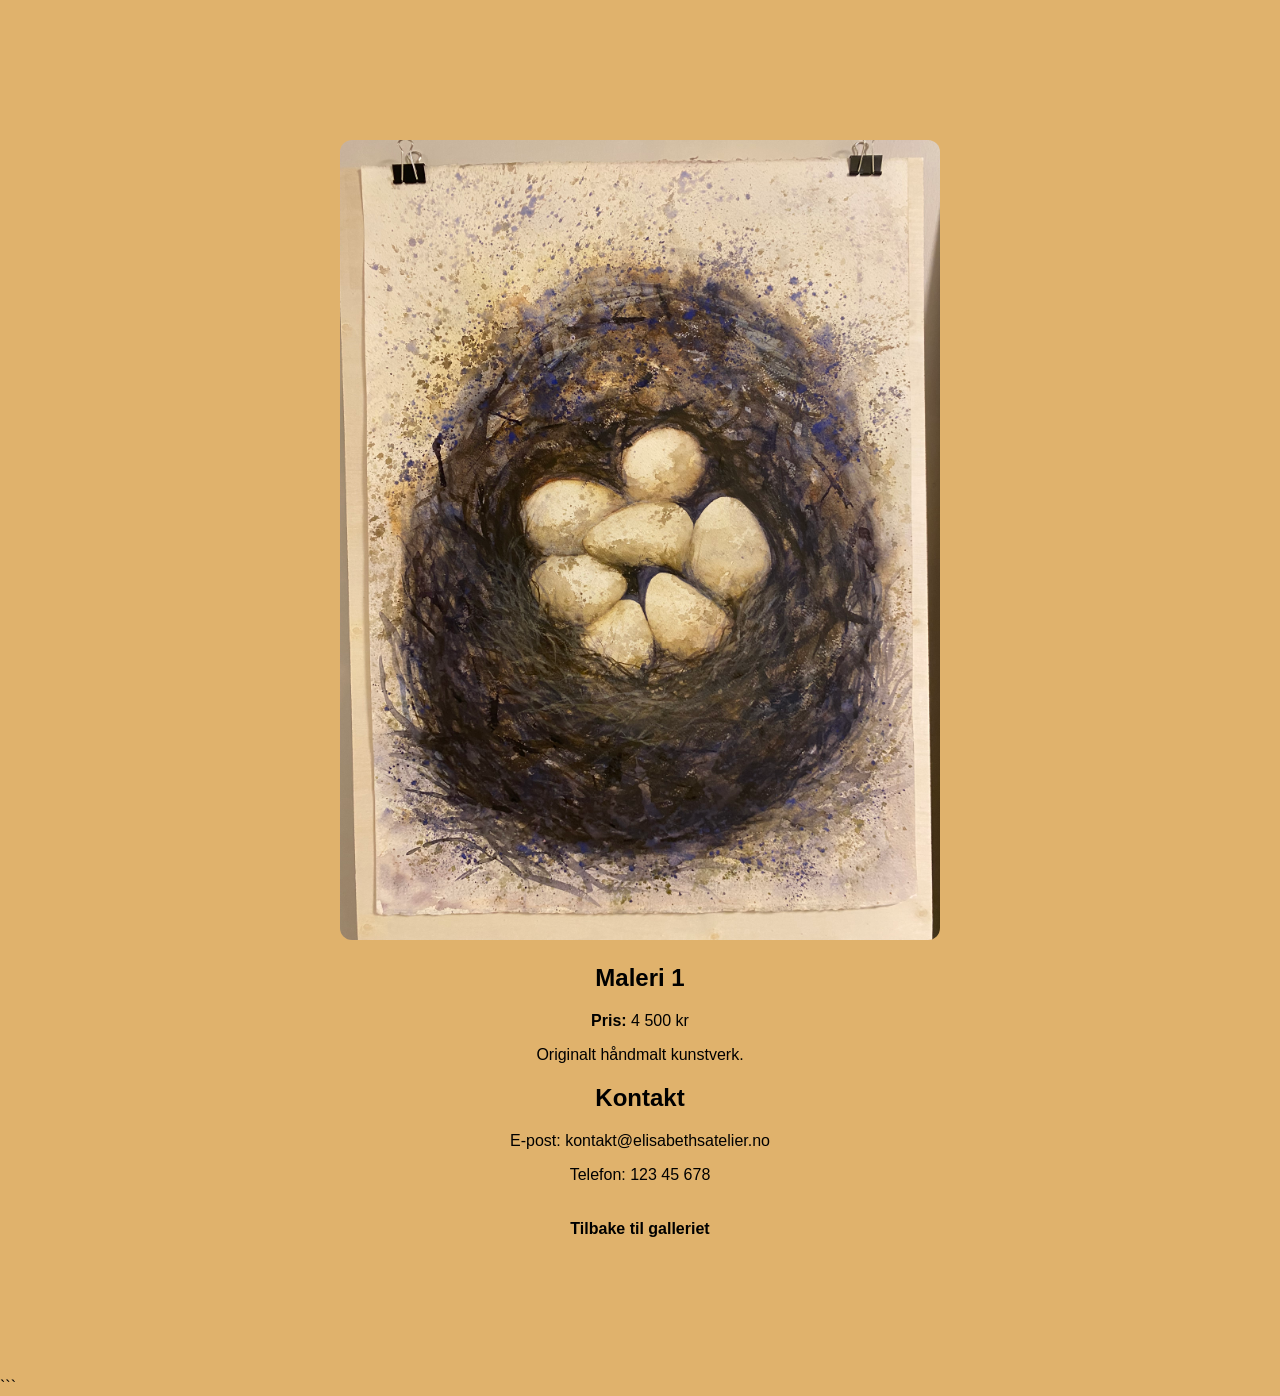
==== maleri1.html @ 206a84aa "Add files via upload" ====
<!DOCTYPE html>
<html lang="no">
<head>
  <meta charset="UTF-8">
  <meta name="viewport" content="width=device-width, initial-scale=1.0">
  <title>Maleri 1</title>

  <link rel="stylesheet" href="style.css">
</head>
<body>

<section class="painting-page">

  <img
    src="bilder/Fule_reir_mange_egg.jpeg"
    alt="Maleri 1">

  <h1>Maleri 1</h1>

  <p><strong>Pris:</strong> 4 500 kr</p>

  <p>
    Originalt håndmalt kunstverk.
  </p>

  <h2>Kontakt</h2>

  <p>E-post: kontakt@elisabethsatelier.no</p>

  <p>Telefon: 123 45 678</p>

  <a href="index.html">
    Tilbake til galleriet
  </a>

</section>

</body>
</html>
```
---- style.css ----
body {
  margin: 0;
  font-family: Arial, sans-serif;
  background-color: #e0b26c;
}

html {
  scroll-behavior: smooth;
}

nav {
  position: fixed;
  top: 0;
  left: 0;
  width: 100%;

  padding: 15px 30px;
  box-sizing: border-box;

  display: flex;
  justify-content: space-between;
  align-items: center;

  background: rgba(0, 0, 0, 0.2);
  backdrop-filter: blur(10px);

  z-index: 1000;
}

nav h2 {
  margin: 0;
}

.scroll-btn {
  text-decoration: none;
  color: black;
  font-weight: bold;
}

.hero {
  height: 100vh;

  display: flex;
  justify-content: center;
  align-items: center;

  background-image: url("https://images.unsplash.com/photo-1579783902614-a3fb3927b6a5");
  background-size: cover;
  background-position: center;
}

.hero h1 {
  color: rgb(241, 206, 140);

  background: rgba(0, 0, 0, 0.5);

  padding: 20px 40px;
  border-radius: 10px;

  font-size: 3rem;
}

.gallery {
  padding: 100px 50px;
}

.gallery h2 {
  text-align: center;
  margin-bottom: 40px;
  font-size: 2rem;
}

.gallery-grid {
  display: grid;

  grid-template-columns: repeat(auto-fit, minmax(280px, 1fr));

  gap: 25px;
}

.gallery-grid img {
  width: 100%;
  height: auto;

  object-fit: cover;

  border-radius: 12px;

  transition: transform 0.3s ease,
              box-shadow 0.3s ease;
}

.gallery-grid img:hover {
  transform: scale(1.04);

  box-shadow: 0 10px 25px rgba(0,0,0,0.25);
}

.painting-page {
  max-width: 800px;

  margin: 120px auto;

  padding: 20px;

  text-align: center;
}

.painting-page img {
  width: 100%;
  max-width: 600px;

  border-radius: 12px;
}

.painting-page h1 {
  margin-top: 20px;
}

.painting-page a {
  display: inline-block;

  margin-top: 20px;

  text-decoration: none;

  color: black;
  font-weight: bold;
}

@media (max-width: 768px) {

  nav {
    padding: 15px;
  }

  .hero h1 {
    font-size: 2rem;
    text-align: center;
  }

  .gallery {
    padding: 80px 20px;
  }

  .gallery-grid {
    grid-template-columns: 1fr;
  }
}
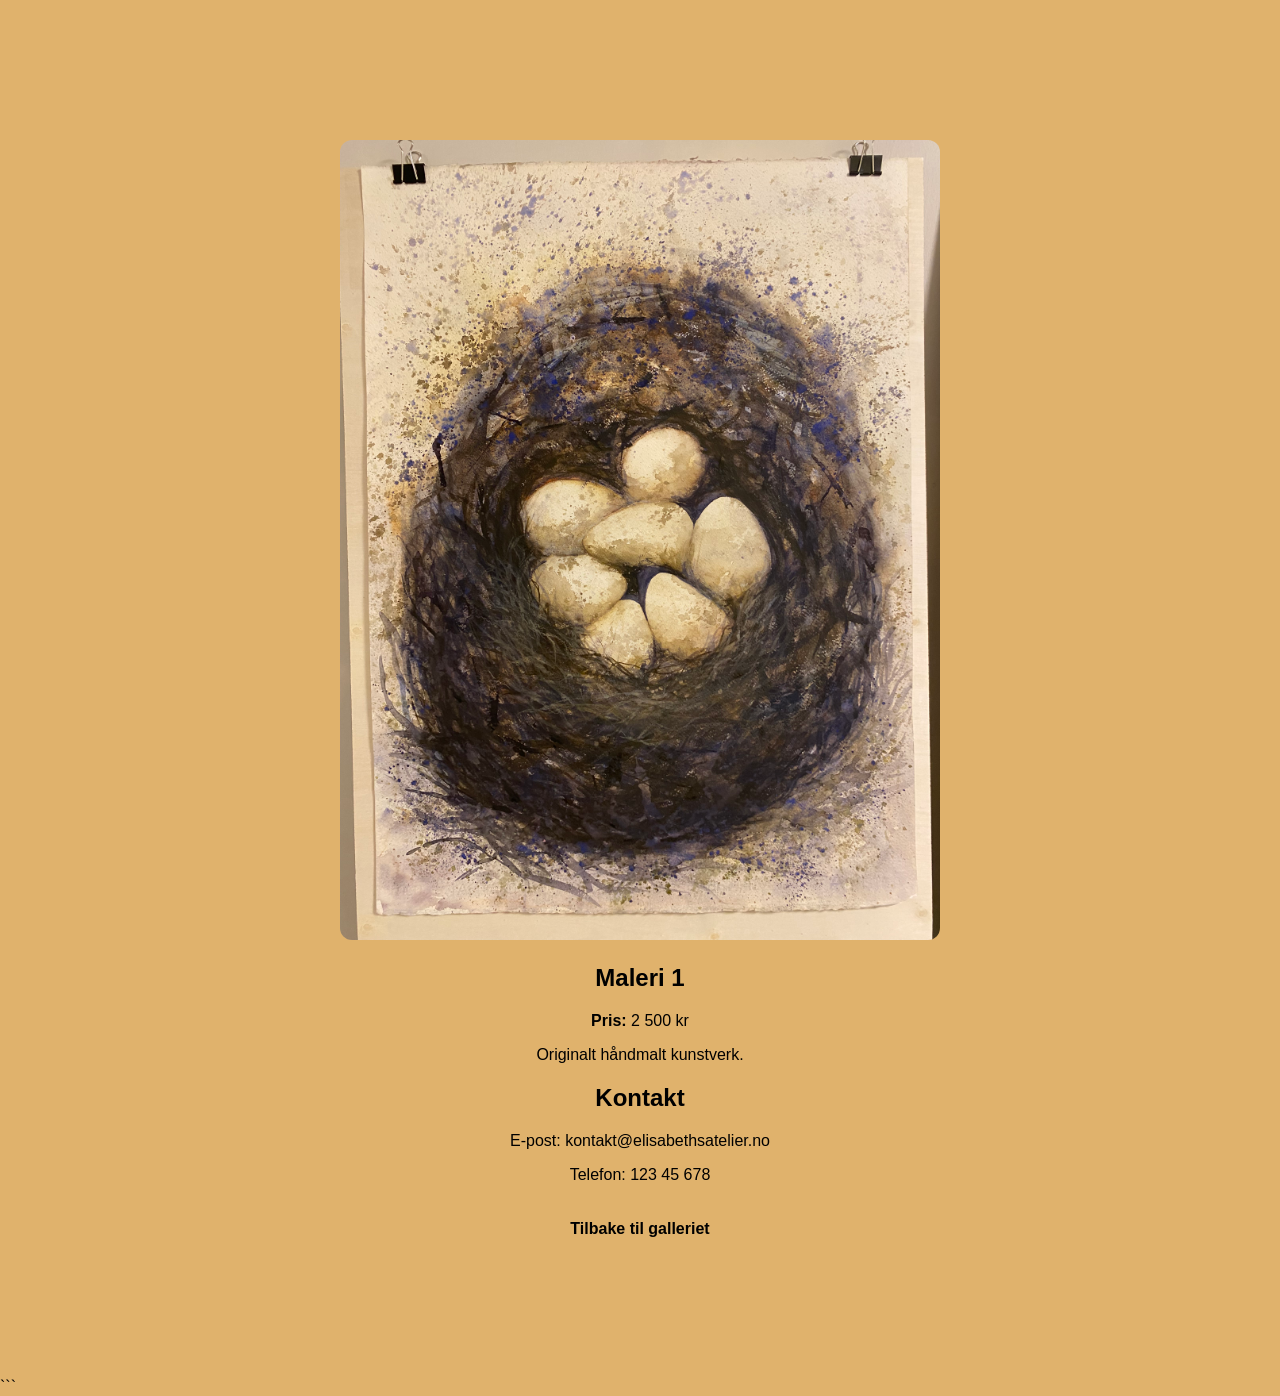
==== commit 14e67a09: "Update maleri1.html" ====
--- a/maleri1.html
+++ b/maleri1.html
@@ -17,7 +17,7 @@
 
   <h1>Maleri 1</h1>
 
-  <p><strong>Pris:</strong> 4 500 kr</p>
+  <p><strong>Pris:</strong> 2 500 kr</p>
 
   <p>
     Originalt håndmalt kunstverk.
